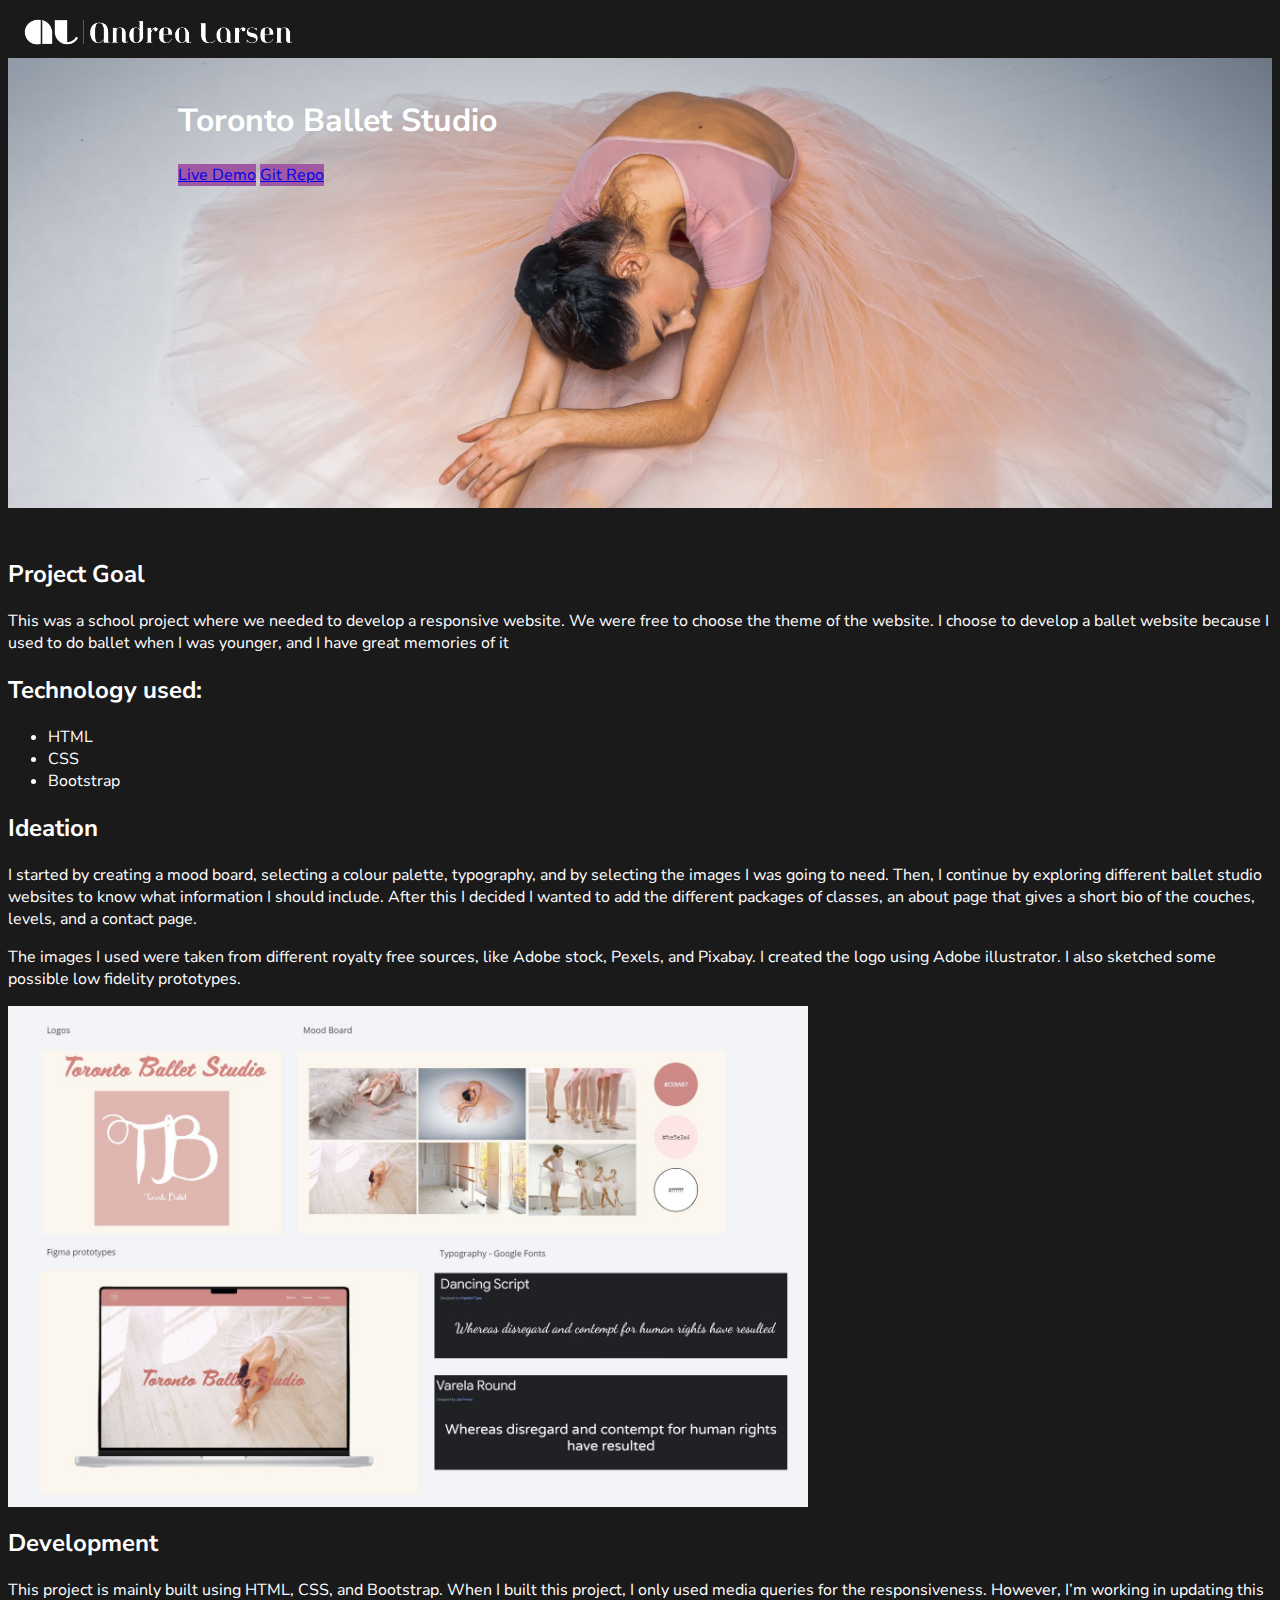
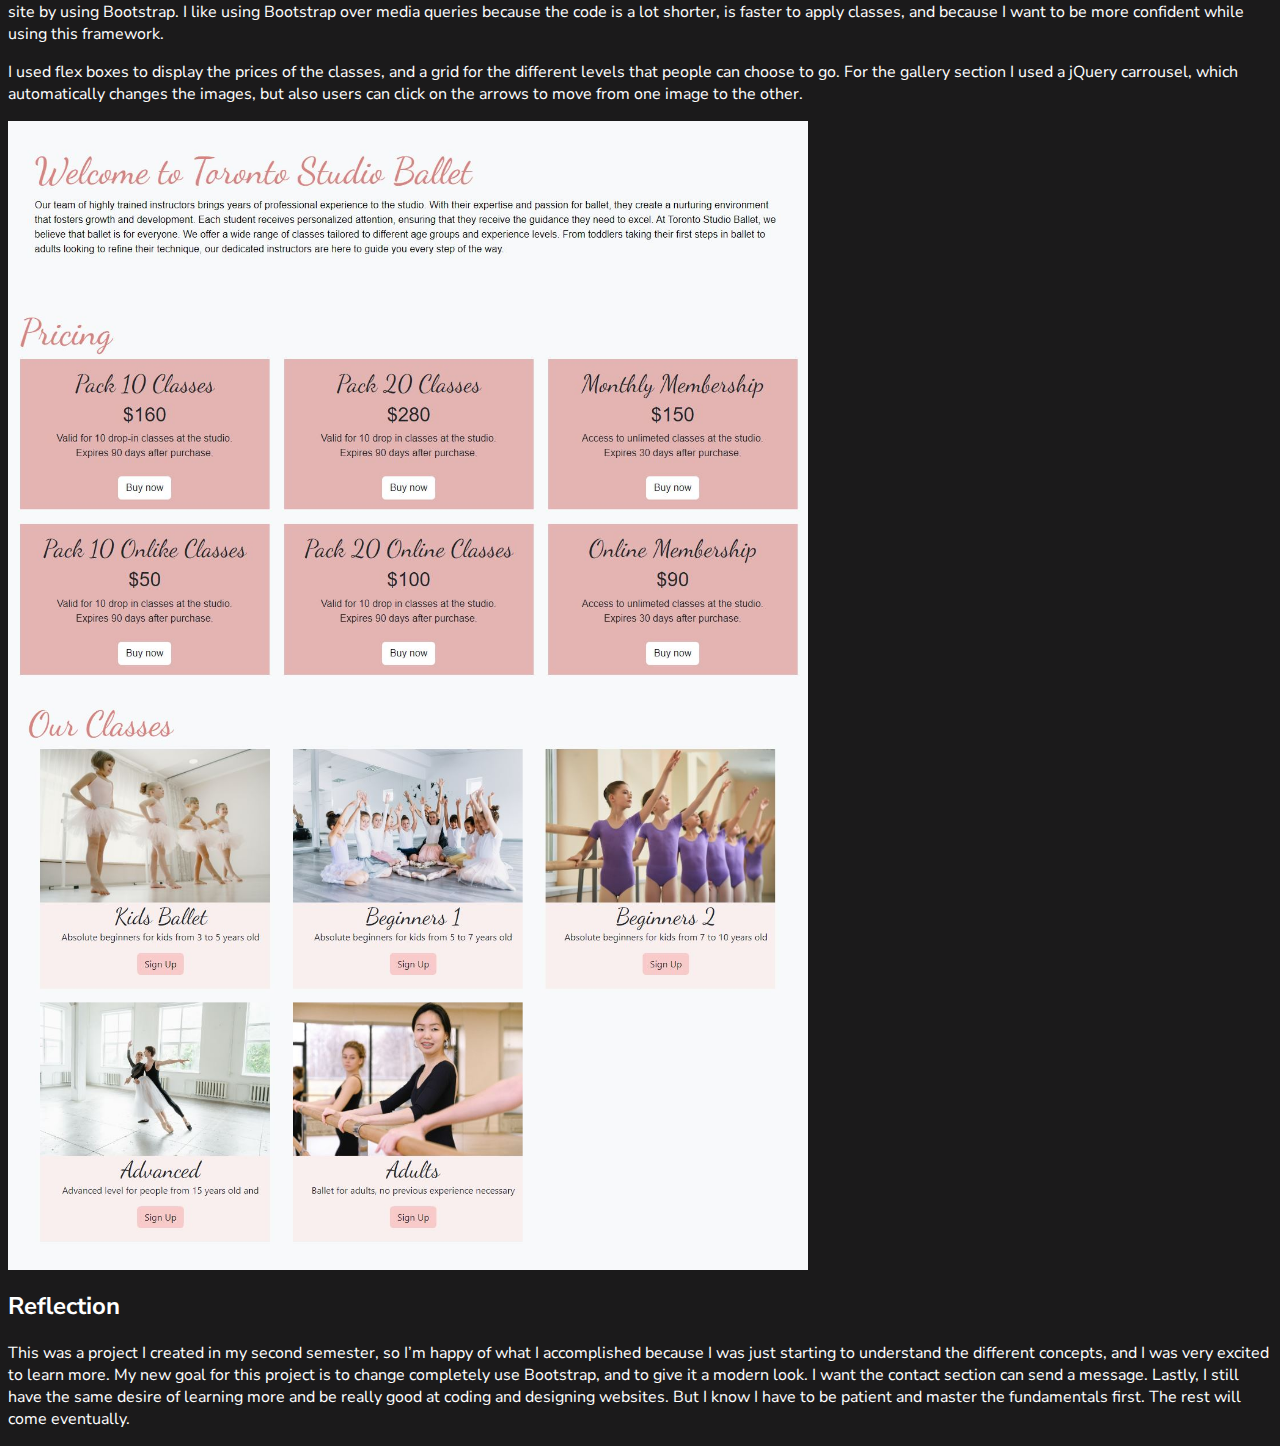
==== ballet.html @ 4f0fe393 "2 other page description added" ====
<html lang="en">
    <head>
        <meta charset="UTF-8">
        <meta name="viewport" content="width=device-width, initial-scale=1.0">
        <link href="https://cdn.jsdelivr.net/npm/bootstrap@5.0.2/dist/css/bootstrap.min.css" rel="stylesheet" integrity="sha384-EVSTQN3/azprG1Anm3QDgpJLIm9Nao0Yz1ztcQTwFspd3yD65VohhpuuCOmLASjC" crossorigin="anonymous">
        <link href="https://fonts.googleapis.com/css2?family=Nunito+Sans:opsz@6..12&display=swap" rel="stylesheet">
        <link rel="stylesheet" href="https://cdnjs.cloudflare.com/ajax/libs/font-awesome/6.5.1/css/all.min.css" integrity="sha512-DTOQO9RWCH3ppGqcWaEA1BIZOC6xxalwEsw9c2QQeAIftl+Vegovlnee1c9QX4TctnWMn13TZye+giMm8e2LwA==" crossorigin="anonymous" referrerpolicy="no-referrer" />
        <link rel="stylesheet" href="css/style.css">
        <title>Andrea Larsen Dev</title>
        <link rel="icon" type="image/x-icon" href="assets/logo-al-whitebg.png">
    </head>
    <body>
        <nav class="navbar navbar-expand-lg nav-bar" style="background-color: none">
            <div class="container-fluid">
                
                <a class="navbar-brand" href="/">
                    <img src="assets/logo-white.png" height="50" alt="">
                </a>
                
            </div>
        </nav>

        <div class="container-fluid mb-5" >
            <div class="jumbotron hero-ballet p-5 d-flex align-items-center justify-content-left img-fluid ">
                <div class="hero-text">

                    <h1 class="display-4 mb-3 font-weight-bold">Toronto Ballet Studio</h1>
                    <a class="btn btn-primary btn-block btn" style="background-color: #a158a2; border: 0 !important;" href="https://balletstudio-9z7f.onrender.com" role="button">Live Demo</a>
                    <a class="btn btn-primary btn-block btn" style="background-color: #a158a2; border: 0 !important;" href="https://github.com/andreal-webdev/ballet" role="button">Git Repo</a>
                    
                </div> 
            </div>
        </div>

        <div class="container p-5">

            <h2 class="display-7 mt-4">Project Goal</h2>

            <p>
                This was a school project where we needed to develop a responsive website. We were free to choose the theme of the website. 
                I choose to develop a ballet website because I used to do ballet when I was younger, and I have great memories of it
            </p>

            <h2 class="display-7 mt-4">Technology used:</h2>

            <div class="container">
                <div class="ml-4">
                    <div class="row">
                        <div class="col">
                            <ul class="list">
                                <li>HTML</li>
                                <li>CSS</li>
                                <li>Bootstrap</li>
                            </ul>
                        </div>
                    
                    </div>
                </div>
            </div>

            <h2 class="display-7 mt-4">Ideation</h2>

            <p>
                I started by creating a mood board, selecting a colour palette, typography, and by selecting the images I was going to need. Then, I continue by exploring different ballet studio websites to know what information I should include. 
                After this I decided I wanted to add the different packages of classes, an about page that gives a short bio of the couches, levels, and a contact page. 
            </p>
            <p> 
                The images I used were taken from different royalty free sources, like Adobe stock, Pexels, and Pixabay. I created the logo using Adobe illustrator. I also sketched some possible low fidelity prototypes. 
            </p>

            
            <img src="./assets/ideation-ballet.JPG" width=" 800px" class="pb-2 img-fluid" height="auto"; alt="figma layout">
            
            

            <h2 class="display-7 mt-4">Development</h2>

            <p>
                This project is mainly built using HTML, CSS, and Bootstrap. When I built this project, I only used media queries for the responsiveness. 
                However, I’m working in updating this site by using Bootstrap. I like using Bootstrap over media queries because the code is a lot shorter, 
                is faster to apply classes, and because I want to be more confident while using this framework.  
            </p>  
            <p> 
                I used flex boxes to display the prices of the classes, and a grid for the different levels that people can choose to go.
                For the gallery section I used a jQuery carrousel, which automatically changes the images, but also users can click on the arrows to move from one image to the other. 
            </p>
        

            <img src="./assets/ballet-sample.JPG"  width=" 800px" class="pb-2 img-fluid" alt="sample of 3d model">
            <img src="./assets/ballet-sample2.JPG"  width=" 800px" class="img-fluid" alt="sample of 3d model">

            <h2 class="display-7 mt-4">Reflection</h2>

            <p>
                This was a project I created in my second semester, so I’m happy of what I accomplished because I was just starting to understand the different concepts, 
                and I was very excited to learn more. My new goal for this project is to change completely use Bootstrap, and to give it a modern look. 
                I want the contact section can send a message. Lastly, I still have the same desire of learning more and be really good at coding and designing websites. 
                But I know I have to be patient and master the fundamentals first. The rest will come eventually.  
            </p>  


            



        </div>
            
    </body>
</html>
---- css/style.css ----
body{
    font-family: 'Nunito Sans', sans-serif;
    background-color: #1b1a1b;
    color: #fff;
}

.btn:hover{
    background-color: #77278d !important;
}


.nav-link{
    color: #fff;
    position: relative;
}


.navbar-nav .nav-link {
    color: rgb(255, 255, 255);
}

.nav-link::after{
    content: '';
    width: 0;
    height: 3px;
    position: absolute;
    bottom: 4px;
    left: 50%;
    transform: translateX(-60%);
    background: linear-gradient(90deg, rgba(255, 192, 203, 0.747), rgba(200, 108, 218, 0.952));
    transition: width 0.3s;
}

.nav-link:hover::after{
    width: 60%;
    
}


.btn{
    border: black;
}

.hero-section {

    background-image: url('../assets/hero.png');
    background-size: contain;
    background-position: right center;
    background-repeat: no-repeat;
    margin: 0;
    margin-bottom: 50px;
    height: 90vh;
    animation: hero 1.8s ease-in-out;
    
}

.hero-space {

    background-image: url('../assets/astro.jpeg');
    background-size: cover;
    max-height: 50vh;
    background-repeat: no-repeat;
    margin: 0;
    margin-bottom: 50px;
    height: 100vh;
    animation: hero 1.8s ease-in-out;
    padding: 0;
    
}
.hero-weather {

    background-image: url('../assets/weather.png');
    background-size: cover;
    max-height: 50vh;
    background-repeat: no-repeat;
    margin: 0;
    margin-bottom: 50px;
    height: 100vh;
    animation: hero 1.8s ease-in-out;
    padding: 0;
    
}
.hero-ballet {

    background-image: url('../assets/ballerina.jpg');
    background-size: cover;
    max-height: 50vh;
    background-repeat: no-repeat;
    margin: 0;
    margin-bottom: 50px;
    height: 100vh;
    animation: hero 1.8s ease-in-out;
    padding: 0;
    
}
.hero-pacman {

    background-image: url('../assets/pacman-hero.png');
    background-size: cover;
    max-height: 50vh;
    background-repeat: no-repeat;
    margin: 0;
    margin-bottom: 50px;
    height: 100vh;
    animation: hero 1.8s ease-in-out;
    padding: 0;
    
}

@keyframes hero{
    0%{
        opacity: 0;
       

    }
    100%{
       opacity:100%;
    }
   
}

#hero {
    padding: 0;
    
}


.hero-text{
    margin-left: 150px;
    padding: 20px;
    border-radius: 30px;
    animation: h1 1.8s ease-in-out;
}

@keyframes h1{
    0%{
        margin: 10px 0 10px -800px;
    }

}

.img-thumbnail{
    background-color: transparent;
    border: none;
    transition: transform 0.3s ease-in-out;
    
}

.img-thumbnail:hover{
    transform: scale(1.1);
    
   
}



.card-size {
    height: 600px;
    background-color: transparent;
    border-radius: 30px;
}

.card-img-size {
    object-fit:contain;
    height: 300px;
    
}
.card-title{
    color: #a1a1a1;
    font-weight: 700;
}

.profile{
    height: 170px;
    margin-top: 25px;
   
    border-radius:20px ;
}

.profile-text{
   
    padding: 10px;
    border-radius: 20px;
    margin-bottom: 40px;
}


.icon-container {
    display: flex;
    overflow: hidden;
    
}


.skills{
    margin-bottom: 50px;
}



.icon:hover{
    color: #daaae7 !important;
}

.link{
    color: #fff;
    
}

.link:hover{
    color: #a246bc;
    
}

.footer{
    margin-top: 50px;
    padding: 50px;
}


/* media quesries */
@media (max-width: 576px) {
    .hero-section {
        text-align: center;
        background-image: none;
        height: 30vh;
    }
    .hero-text {
        margin: auto;
    
    }
    .icon-container svg {
        height: 30px;
        width: 30px;
    }

 
  
}

/* For medium devices */
@media (min-width: 576px) and (max-width: 768px) {
    .hero-section {
        text-align: center;
        height: 30vh;
        background-size: 300px;
        background-position:right;
        background-repeat: no-repeat;
        margin: 0;
        margin-bottom: 10px;
        
    }
    .hero-text {
        margin-left:5px;
    }
    .icon-container svg {
        height: 60px;
        width: 60px;
    }
    .animation{
        display: none;
    }
}


@media (min-width: 768px) and (max-width: 940px) {

    .hero-section {
        text-align: center;
        height: 50vh;
        background-size: 500px;
        background-position:right;
        background-repeat: no-repeat;
        margin: 0;
        margin-bottom: 10px;
        
    }
    .hero-text {
        margin-left:5px;
        
    }

}
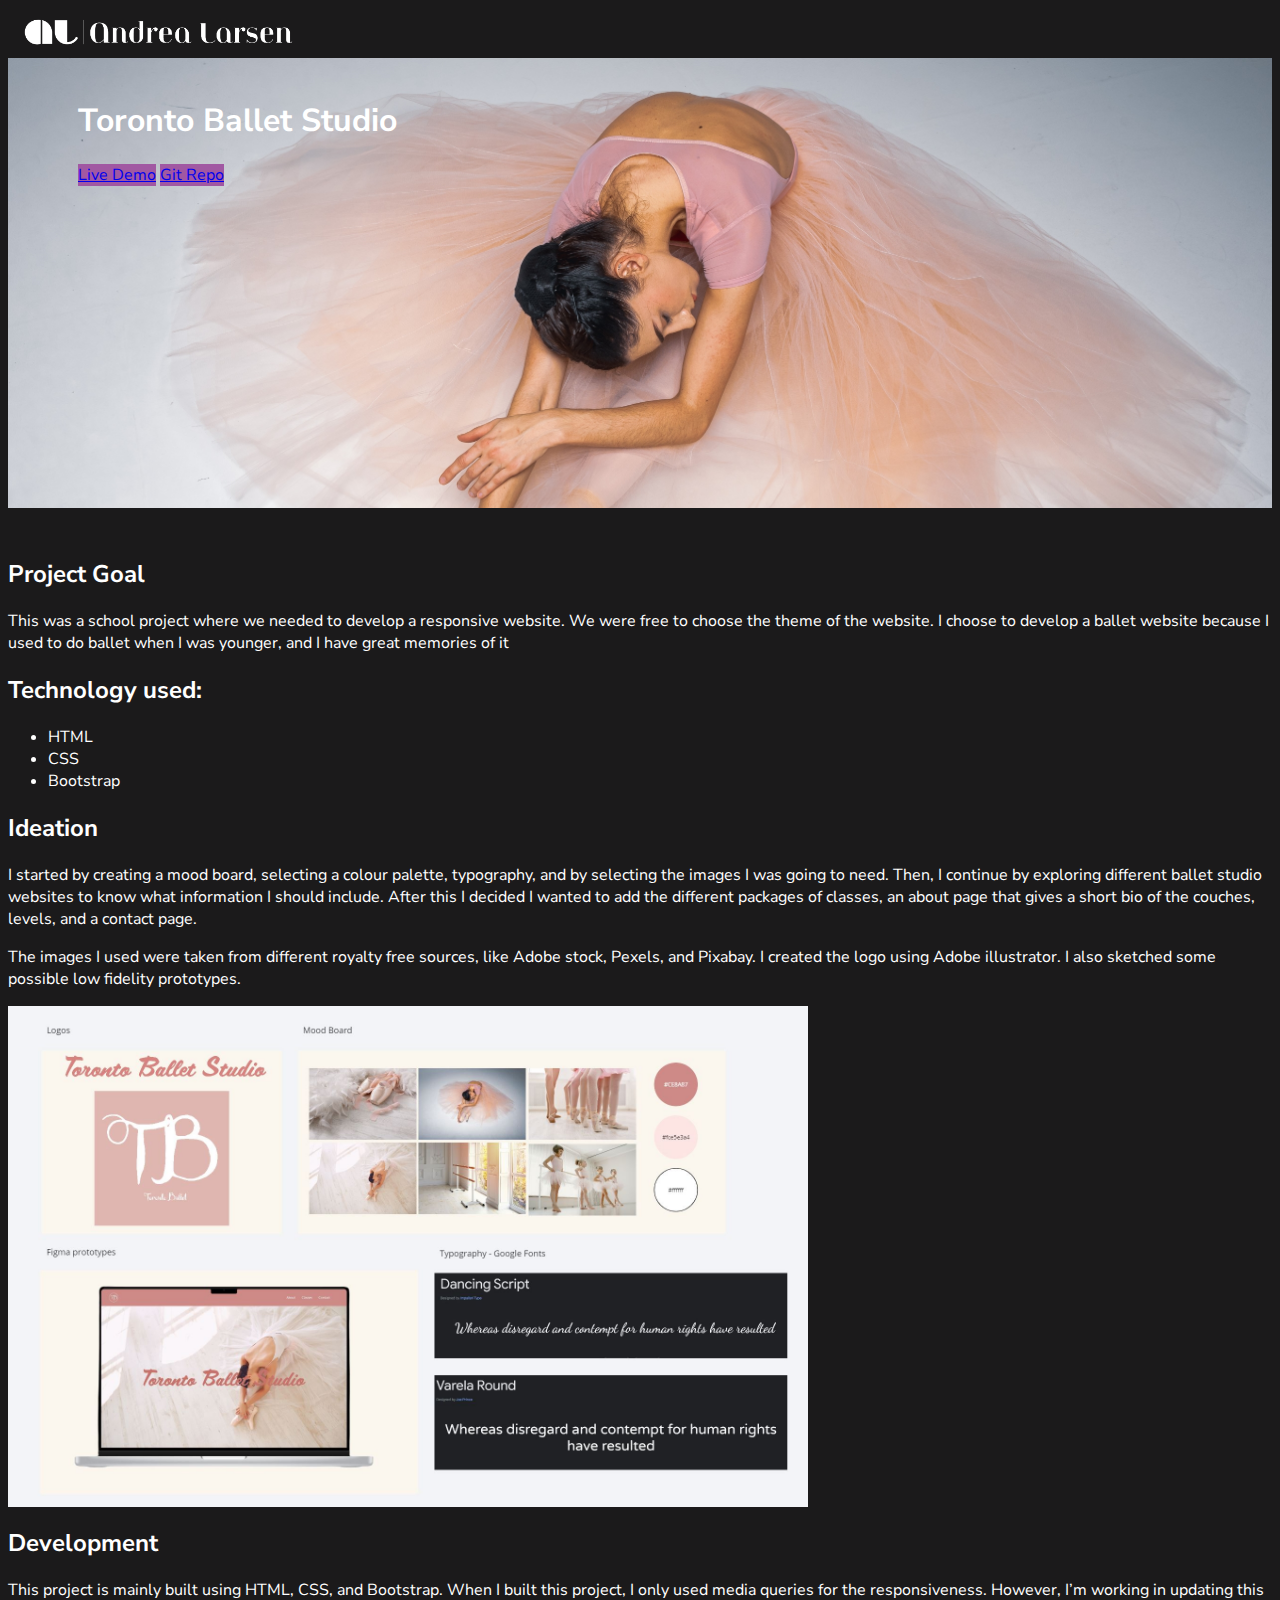
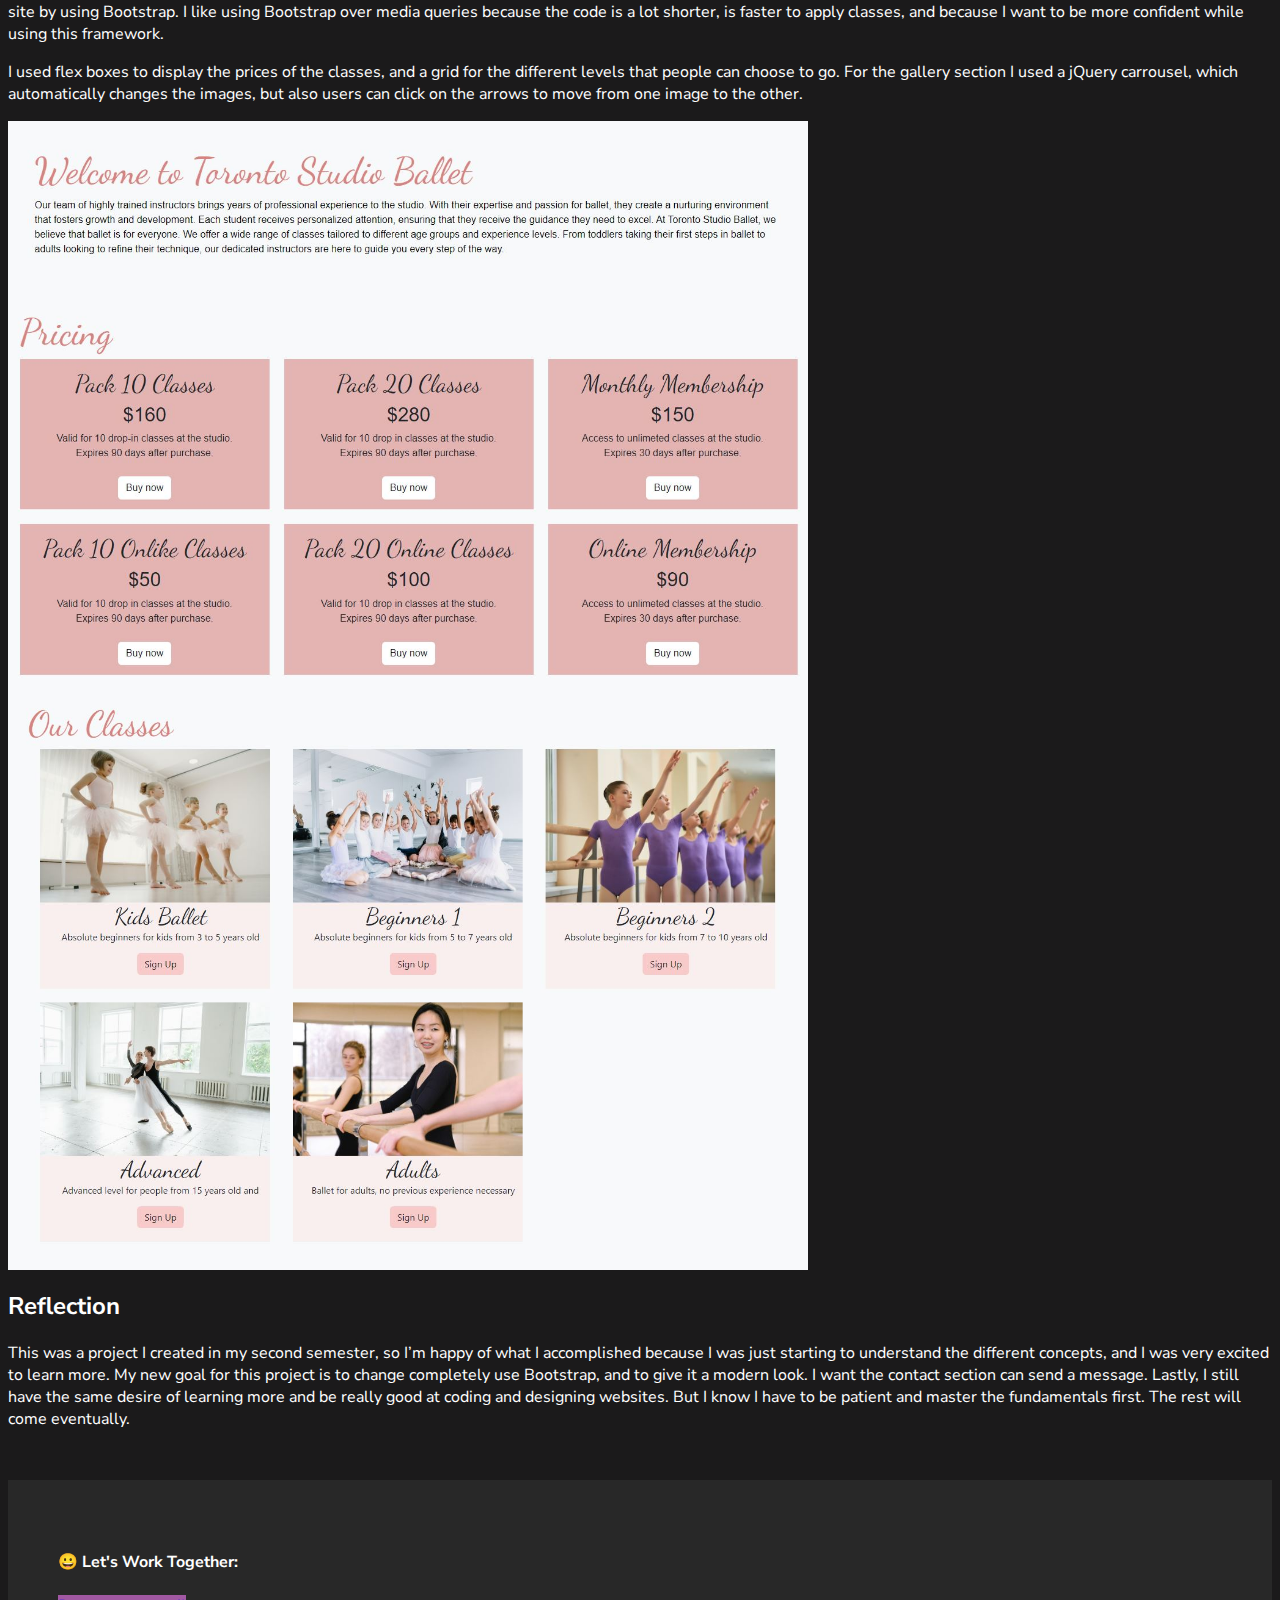
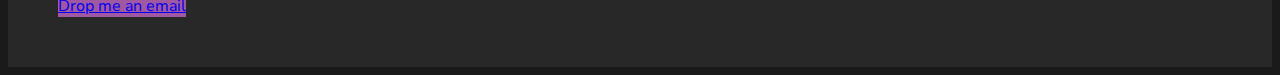
==== commit 16fa2c32: "icon fixed, contact to button" ====
--- a/ballet.html
+++ b/ballet.html
@@ -25,8 +25,8 @@
                 <div class="hero-text">
 
                     <h1 class="display-4 mb-3 font-weight-bold">Toronto Ballet Studio</h1>
-                    <a class="btn btn-primary btn-block btn" style="background-color: #a158a2; border: 0 !important;" href="https://balletstudio-9z7f.onrender.com" role="button">Live Demo</a>
-                    <a class="btn btn-primary btn-block btn" style="background-color: #a158a2; border: 0 !important;" href="https://github.com/andreal-webdev/ballet" role="button">Git Repo</a>
+                    <a class="btn btn-primary btn-block btn" style="background-color: #a158a2; border: 0 !important;" href="https://balletstudio-9z7f.onrender.com"  target="_blank" role="button">Live Demo</a>
+                    <a class="btn btn-primary btn-block btn" style="background-color: #a158a2; border: 0 !important;" href="https://github.com/andreal-webdev/ballet"  target="_blank" role="button">Git Repo</a>
                     
                 </div> 
             </div>
@@ -104,6 +104,33 @@
 
 
         </div>
+        <footer class="text-center footer" style="background-color: #282828;">
+            
+            <div class="container" id="contact">
+
+                <h4 class="display-9 text-center">&#128512; Let's Work Together:</h4>
+                <a class="btn btn-primary btn-block btn m-3" style="background-color: #a158a2; border: 0 !important;" href="mailto:info@andrealarsen.dev"  role="button">Drop me an email</a>
+            
+                
+            
+                <div class="mb-4 mt-2">
+                    <a class="icon" style="color: #ffffff; font-size: 40px; text-decoration: none;" href="https://www.linkedin.com/in/andreal-webdev" target="_blank">
+                        <i class="fa-brands fa-linkedin"></i>
+                        
+                    </a>
+                    <a  class="icon" style="color: #ffffff; font-size: 40px;" href="https://github.com/andreal-webdev" target="_blank">
+                        <i class="fa-brands fa-github"></i>
+                    </a>
+                   
+            
+                </div>
+              
+            </div>
+           
+            
+            
+        </footer>
+
             
     </body>
 </html>--- a/css/style.css
+++ b/css/style.css
@@ -36,6 +36,11 @@
     
 }
 
+.img-smll{
+    display: none;
+    
+}
+
 
 .btn{
     border: black;
@@ -126,7 +131,7 @@
 
 
 .hero-text{
-    margin-left: 150px;
+    margin-left: 50px;
     padding: 20px;
     border-radius: 30px;
     animation: h1 1.8s ease-in-out;
@@ -219,11 +224,11 @@
 
 
 /* media quesries */
-@media (max-width: 576px) {
+@media (max-width: 772px) {
     .hero-section {
         text-align: center;
         background-image: none;
-        height: 30vh;
+        height: 50vh;
     }
     .hero-text {
         margin: auto;
@@ -233,16 +238,23 @@
         height: 30px;
         width: 30px;
     }
-
+    .img-smll{
+        display: flex;
+        
+    }
+    .img-lg{
+        display: none;
+        
+    }
  
   
 }
 
 /* For medium devices */
-@media (min-width: 576px) and (max-width: 768px) {
+@media (min-width: 772px) and (max-width: 883px) {
     .hero-section {
-        text-align: center;
-        height: 30vh;
+        
+        height: 50vh;
         background-size: 300px;
         background-position:right;
         background-repeat: no-repeat;
@@ -252,6 +264,7 @@
     }
     .hero-text {
         margin-left:5px;
+        padding-left: 5px;
     }
     .icon-container svg {
         height: 60px;
@@ -260,14 +273,19 @@
     .animation{
         display: none;
     }
-}
-
-
-@media (min-width: 768px) and (max-width: 940px) {
+    .img-smll{
+        display: none;
+        
+    }
+  
+}
+
+
+@media (min-width: 883px) and (max-width: 1079px) {
 
     .hero-section {
-        text-align: center;
-        height: 50vh;
+        
+        height: 80vh;
         background-size: 500px;
         background-position:right;
         background-repeat: no-repeat;
@@ -279,5 +297,9 @@
         margin-left:5px;
         
     }
+    .img-smll{
+        display: none;
+        
+    }
 
 }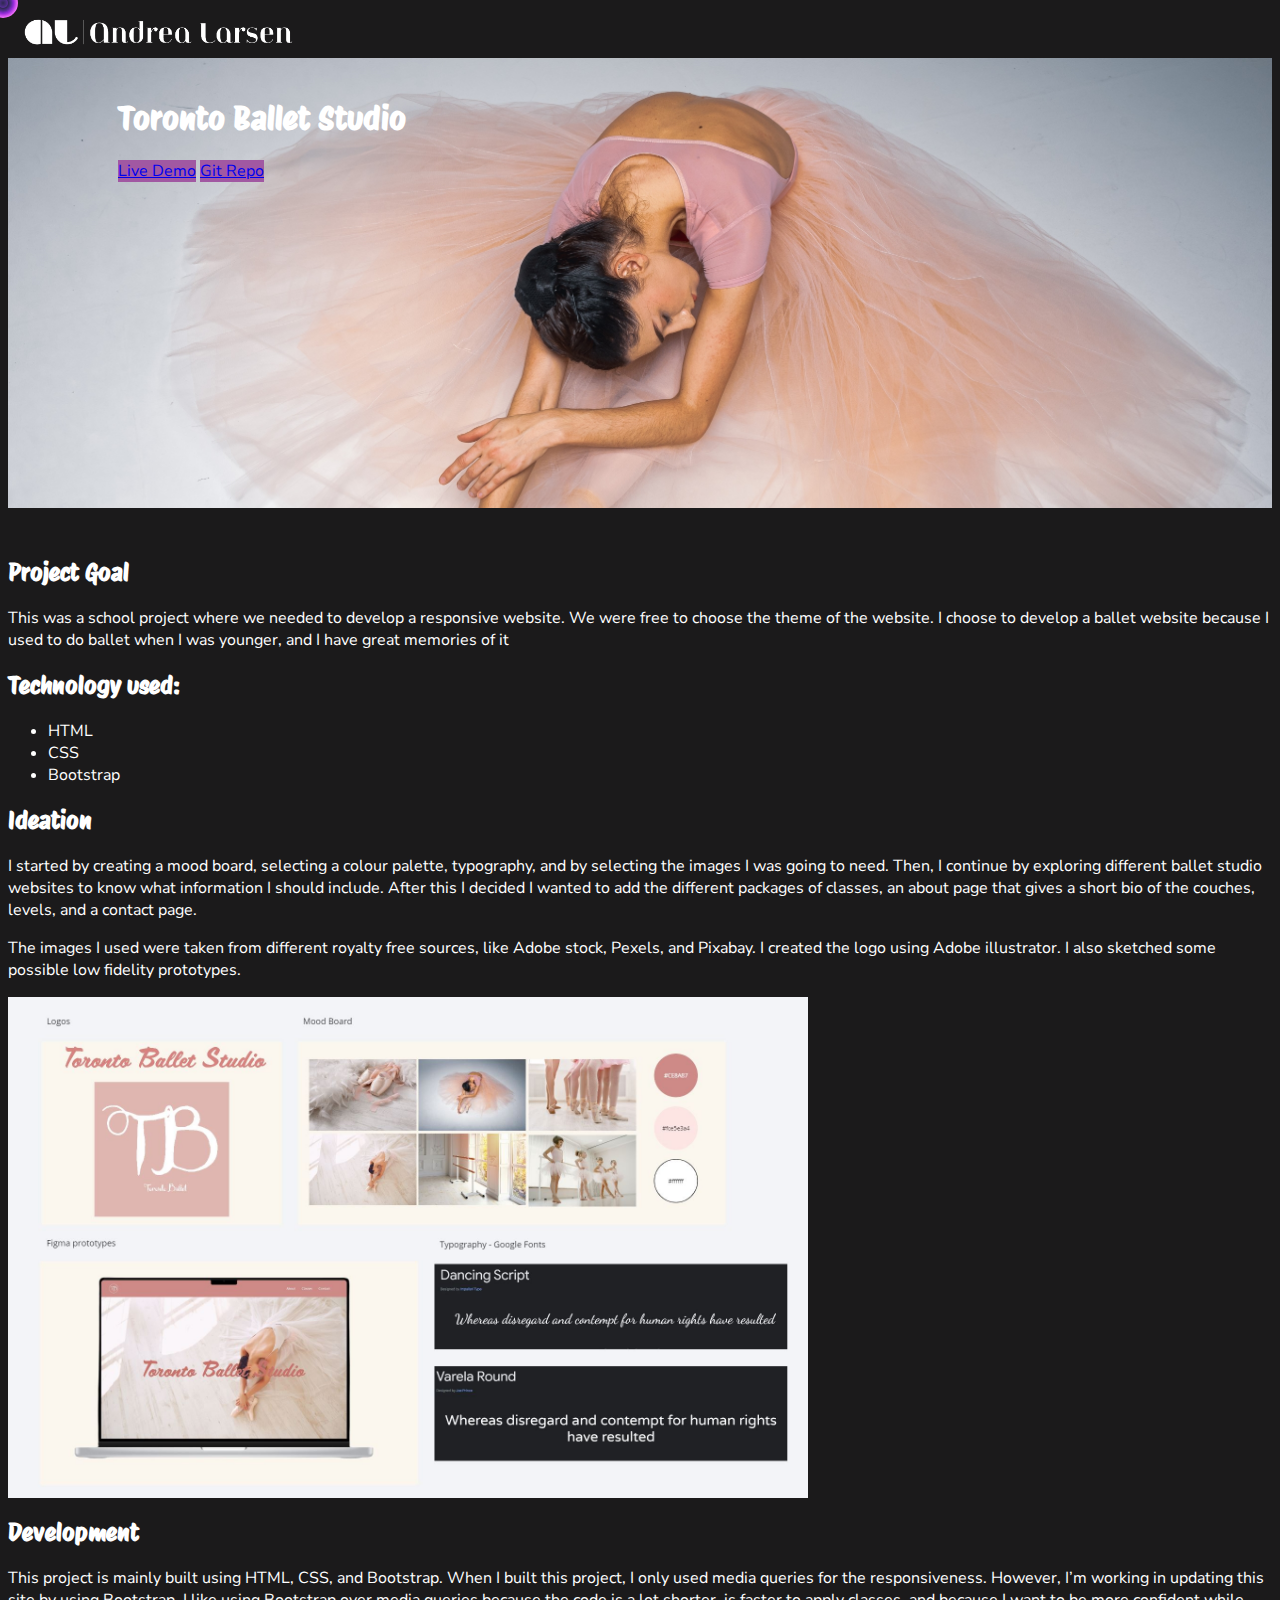
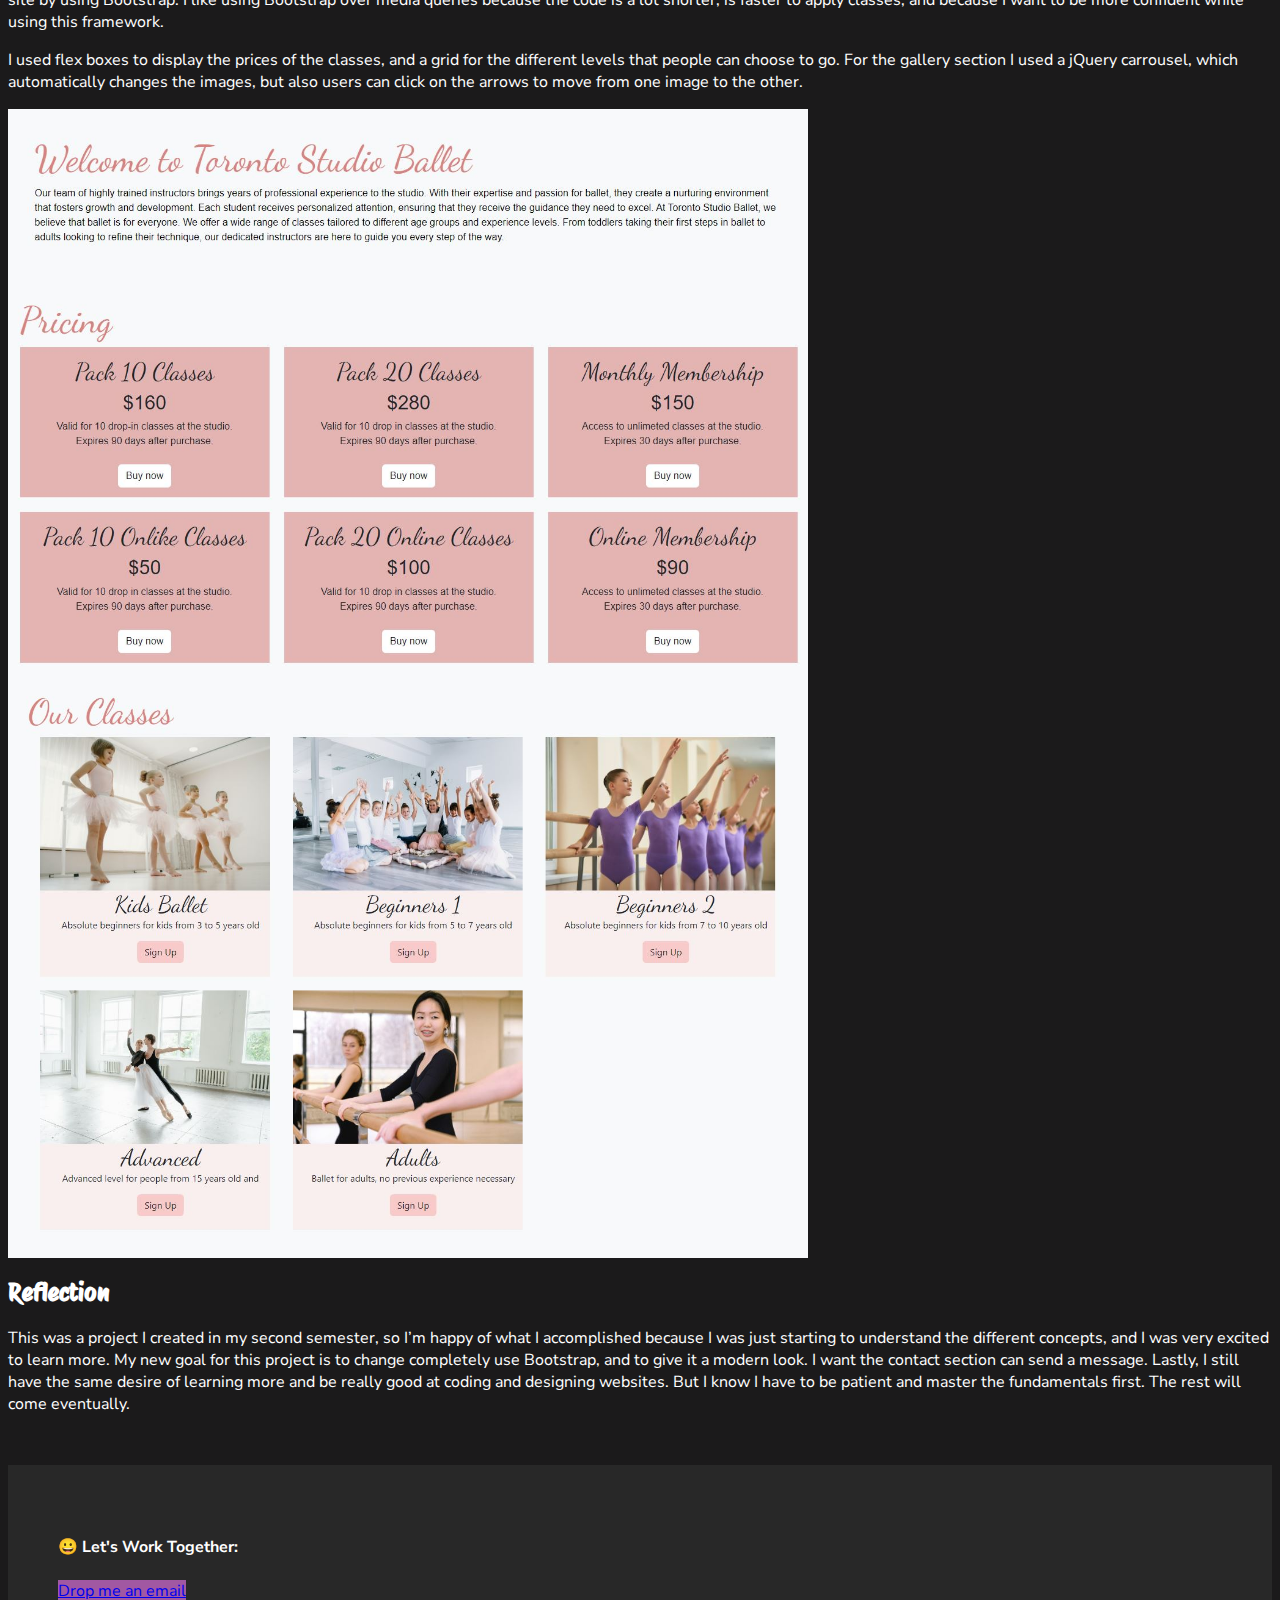
==== commit c0d1ea4b: "mouse trail" ====
--- a/ballet.html
+++ b/ballet.html
@@ -4,6 +4,7 @@
         <meta name="viewport" content="width=device-width, initial-scale=1.0">
         <link href="https://cdn.jsdelivr.net/npm/bootstrap@5.0.2/dist/css/bootstrap.min.css" rel="stylesheet" integrity="sha384-EVSTQN3/azprG1Anm3QDgpJLIm9Nao0Yz1ztcQTwFspd3yD65VohhpuuCOmLASjC" crossorigin="anonymous">
         <link href="https://fonts.googleapis.com/css2?family=Nunito+Sans:opsz@6..12&display=swap" rel="stylesheet">
+        <link href="https://fonts.googleapis.com/css2?family=Protest+Riot&display=swap" rel="stylesheet">
         <link rel="stylesheet" href="https://cdnjs.cloudflare.com/ajax/libs/font-awesome/6.5.1/css/all.min.css" integrity="sha512-DTOQO9RWCH3ppGqcWaEA1BIZOC6xxalwEsw9c2QQeAIftl+Vegovlnee1c9QX4TctnWMn13TZye+giMm8e2LwA==" crossorigin="anonymous" referrerpolicy="no-referrer" />
         <link rel="stylesheet" href="css/style.css">
         <title>Andrea Larsen Dev</title>
@@ -24,7 +25,7 @@
             <div class="jumbotron hero-ballet p-5 d-flex align-items-center justify-content-left img-fluid ">
                 <div class="hero-text">
 
-                    <h1 class="display-4 mb-3 font-weight-bold">Toronto Ballet Studio</h1>
+                    <h1 class="display-4 mb-3 font-weight-bold title">Toronto Ballet Studio</h1>
                     <a class="btn btn-primary btn-block btn" style="background-color: #a158a2; border: 0 !important;" href="https://balletstudio-9z7f.onrender.com"  target="_blank" role="button">Live Demo</a>
                     <a class="btn btn-primary btn-block btn" style="background-color: #a158a2; border: 0 !important;" href="https://github.com/andreal-webdev/ballet"  target="_blank" role="button">Git Repo</a>
                     
@@ -32,16 +33,33 @@
             </div>
         </div>
 
+        <!-- mouse trail---->
+        <div class="trail"></div>
+        <div class="trail"></div>
+        <div class="trail"></div>
+        <div class="trail"></div>
+        <div class="trail"></div>
+        <div class="trail"></div>
+        <div class="trail"></div>
+        <div class="trail"></div>
+        <div class="trail"></div>
+        <div class="trail"></div>
+        <div class="trail"></div>
+        <div class="trail"></div>
+        <div class="trail"></div>
+        <div class="trail"></div>
+        <div class="trail"></div>
+
         <div class="container p-5">
 
-            <h2 class="display-7 mt-4">Project Goal</h2>
+            <h2 class="display-7 mt-4 title">Project Goal</h2>
 
             <p>
                 This was a school project where we needed to develop a responsive website. We were free to choose the theme of the website. 
                 I choose to develop a ballet website because I used to do ballet when I was younger, and I have great memories of it
             </p>
 
-            <h2 class="display-7 mt-4">Technology used:</h2>
+            <h2 class="display-7 mt-4 title">Technology used:</h2>
 
             <div class="container">
                 <div class="ml-4">
@@ -58,7 +76,7 @@
                 </div>
             </div>
 
-            <h2 class="display-7 mt-4">Ideation</h2>
+            <h2 class="display-7 mt-4 title">Ideation</h2>
 
             <p>
                 I started by creating a mood board, selecting a colour palette, typography, and by selecting the images I was going to need. Then, I continue by exploring different ballet studio websites to know what information I should include. 
@@ -73,7 +91,7 @@
             
             
 
-            <h2 class="display-7 mt-4">Development</h2>
+            <h2 class="display-7 mt-4 title">Development</h2>
 
             <p>
                 This project is mainly built using HTML, CSS, and Bootstrap. When I built this project, I only used media queries for the responsiveness. 
@@ -89,7 +107,7 @@
             <img src="./assets/ballet-sample.JPG"  width=" 800px" class="pb-2 img-fluid" alt="sample of 3d model">
             <img src="./assets/ballet-sample2.JPG"  width=" 800px" class="img-fluid" alt="sample of 3d model">
 
-            <h2 class="display-7 mt-4">Reflection</h2>
+            <h2 class="display-7 mt-4 title">Reflection</h2>
 
             <p>
                 This was a project I created in my second semester, so I’m happy of what I accomplished because I was just starting to understand the different concepts, 
@@ -98,17 +116,12 @@
                 But I know I have to be patient and master the fundamentals first. The rest will come eventually.  
             </p>  
 
-
-            
-
-
-
         </div>
         <footer class="text-center footer" style="background-color: #282828;">
             
             <div class="container" id="contact">
 
-                <h4 class="display-9 text-center">&#128512; Let's Work Together:</h4>
+                <h4 class="display-6 text-center">&#128512; Let's Work Together:</h4>
                 <a class="btn btn-primary btn-block btn m-3" style="background-color: #a158a2; border: 0 !important;" href="mailto:info@andrealarsen.dev"  role="button">Drop me an email</a>
             
                 
@@ -127,10 +140,13 @@
               
             </div>
            
-            
+
             
         </footer>
 
+        <script src="./js/script.js"></script>
+        <script src="https://code.jquery.com/jquery-3.2.1.slim.min.js"></script>    
+        <script src="https://cdn.jsdelivr.net/npm/bootstrap@5.0.2/dist/js/bootstrap.bundle.min.js" integrity="sha384-MrcW6ZMFYlzcLA8Nl+NtUVF0sA7MsXsP1UyJoMp4YLEuNSfAP+JcXn/tWtIaxVXM" crossorigin="anonymous"></script>
             
     </body>
 </html>--- a/css/style.css
+++ b/css/style.css
@@ -131,7 +131,7 @@
 
 
 .hero-text{
-    margin-left: 50px;
+    margin-left: 90px;
     padding: 20px;
     border-radius: 30px;
     animation: h1 1.8s ease-in-out;
@@ -155,6 +155,22 @@
     transform: scale(1.1);
     
    
+}
+
+.title{
+    font-family: "Protest Riot", sans-serif;
+}
+
+.trail {
+    height: 30px;
+    width: 30px;
+    border-radius: 24px;
+    background-color: black;
+    position: fixed; 
+    top: 0;
+    left: 0;
+    pointer-events: none;
+    z-index: 99999999;
 }
 
 
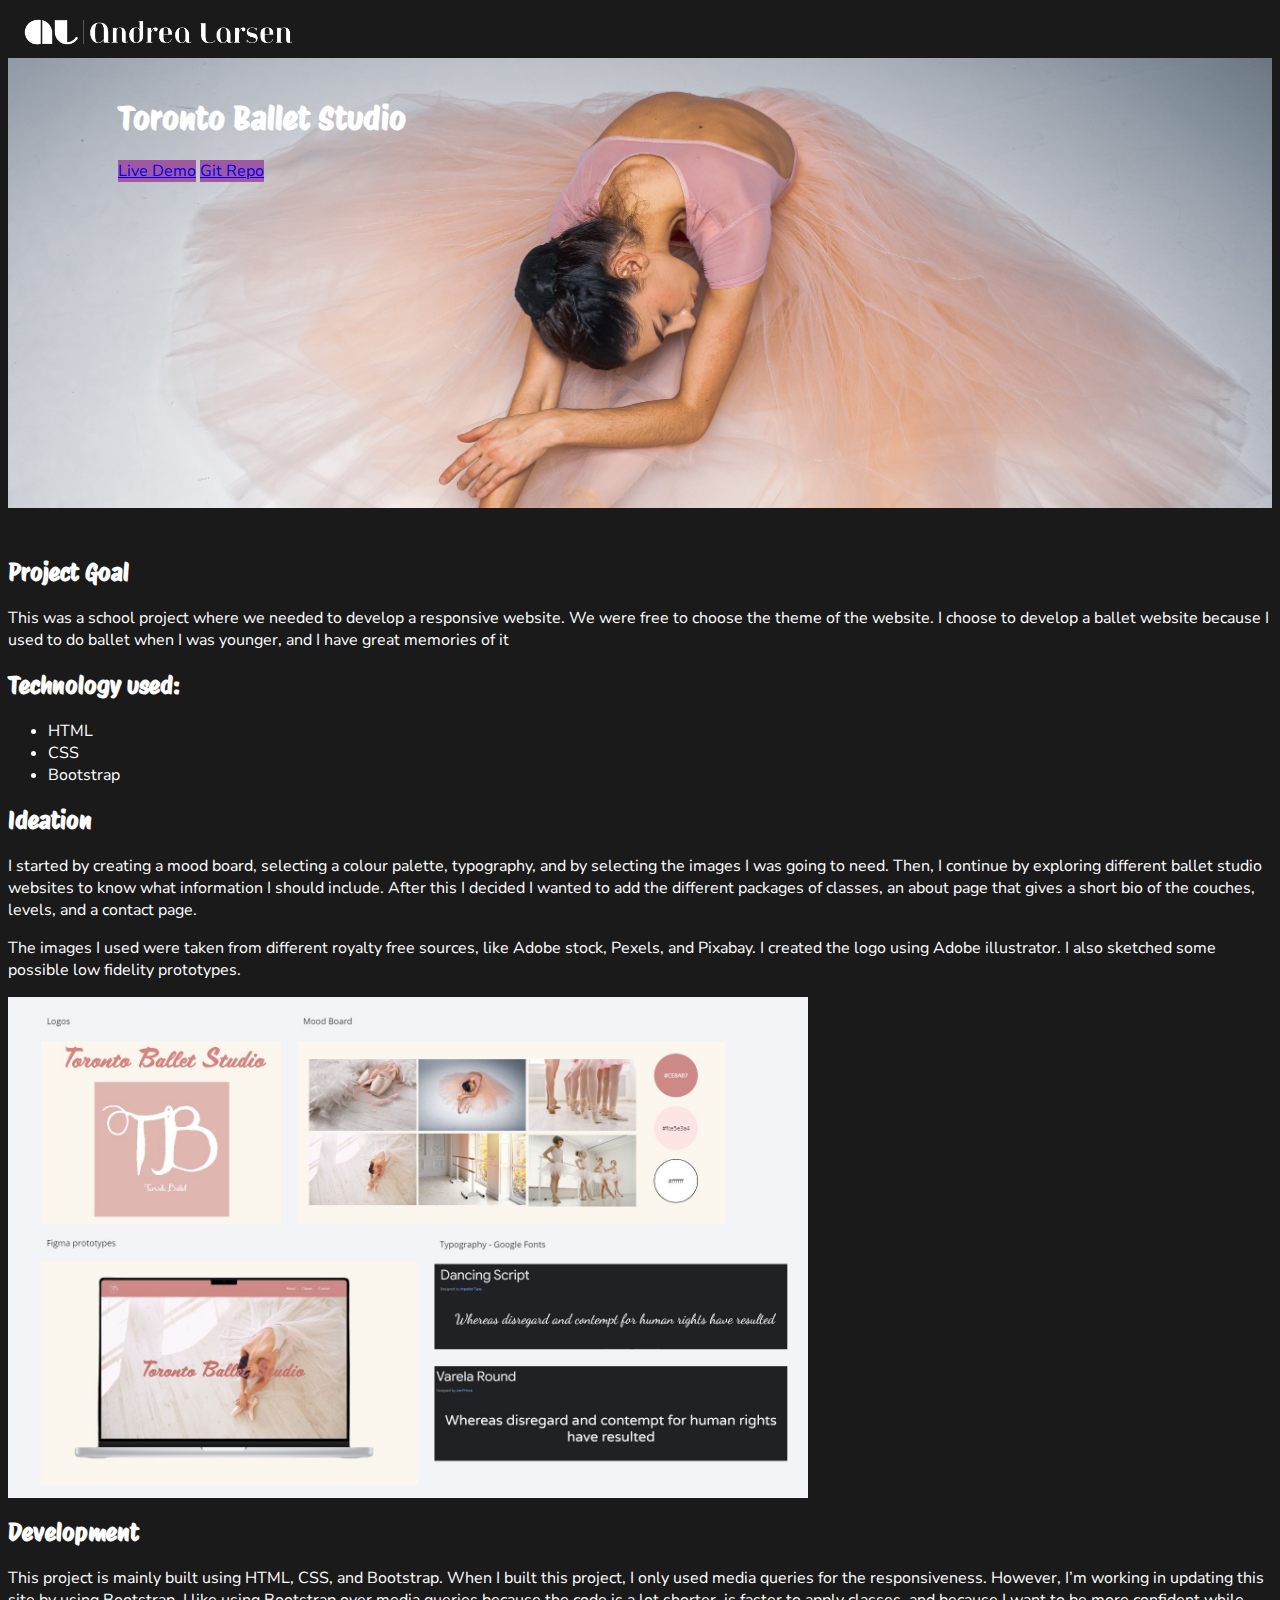
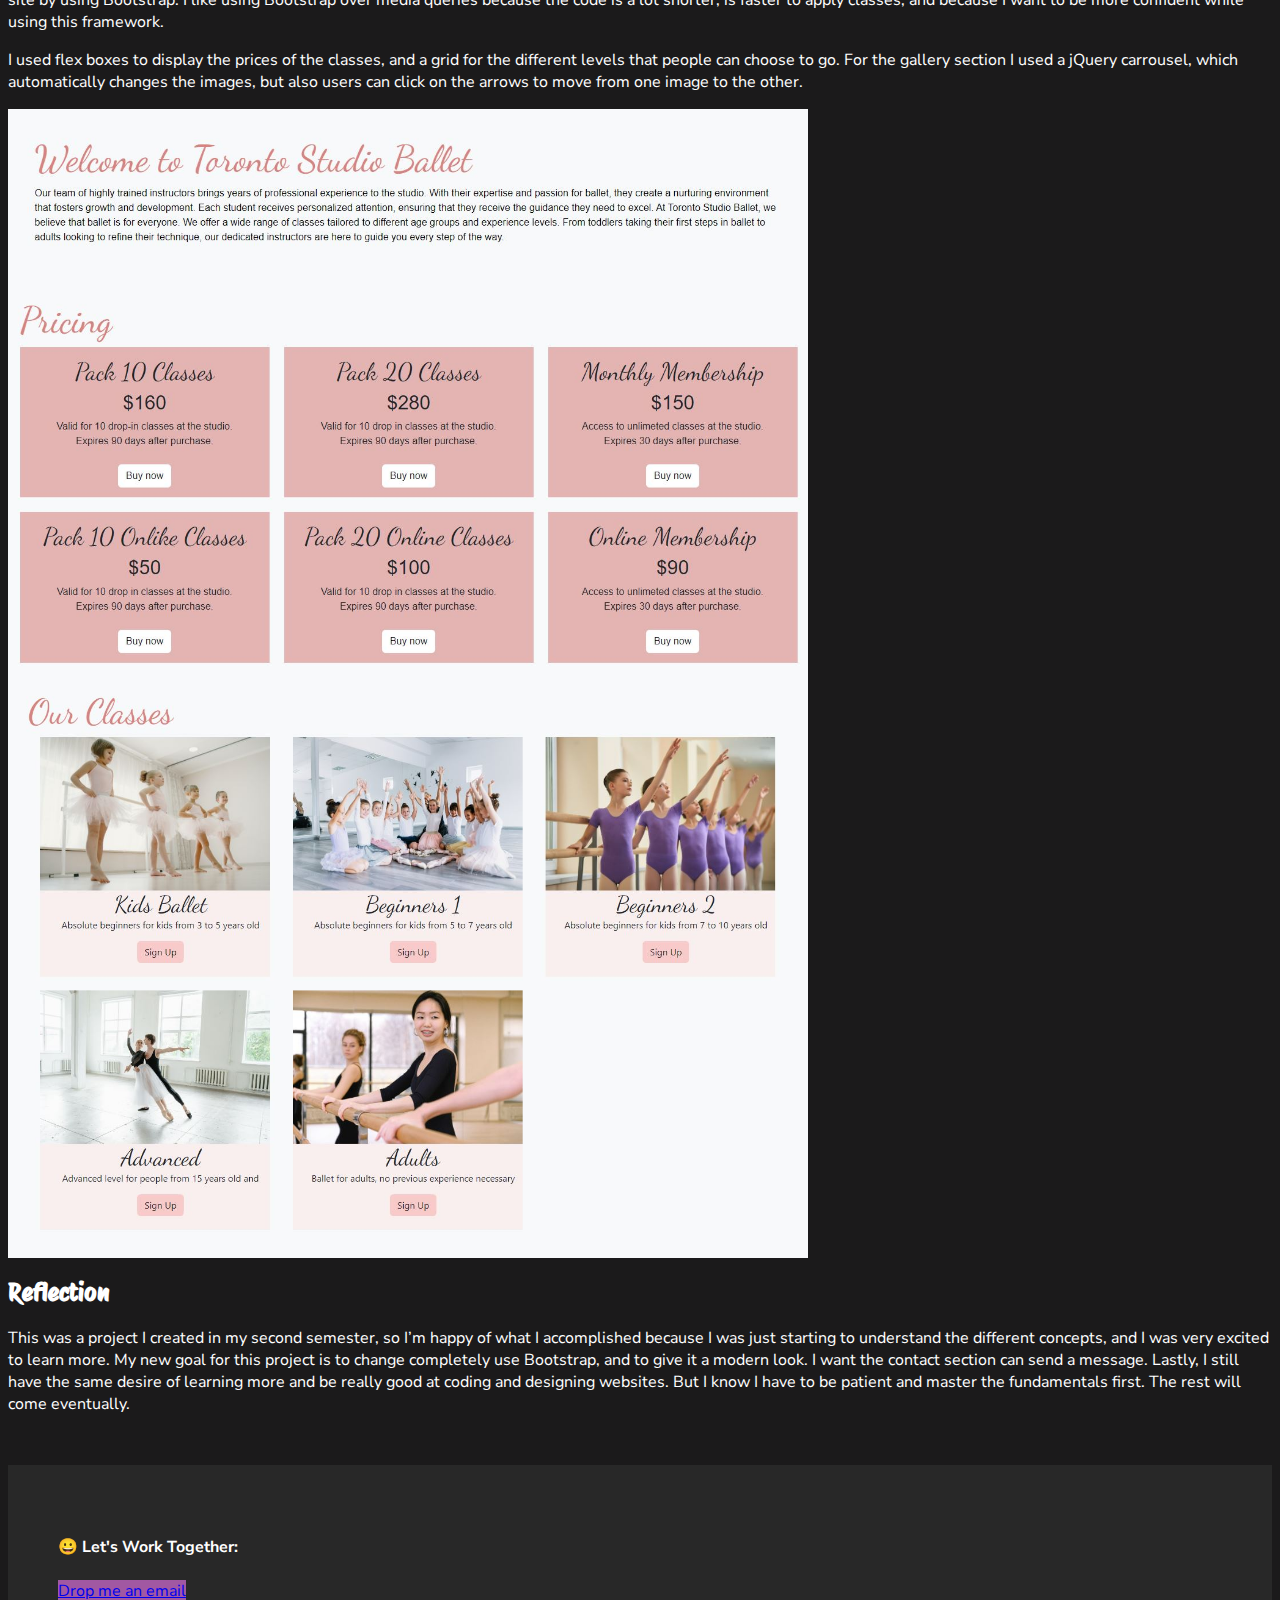
==== commit 8e2f5c5d: "no trail" ====
--- a/ballet.html
+++ b/ballet.html
@@ -33,23 +33,7 @@
             </div>
         </div>
 
-        <!-- mouse trail---->
-        <div class="trail"></div>
-        <div class="trail"></div>
-        <div class="trail"></div>
-        <div class="trail"></div>
-        <div class="trail"></div>
-        <div class="trail"></div>
-        <div class="trail"></div>
-        <div class="trail"></div>
-        <div class="trail"></div>
-        <div class="trail"></div>
-        <div class="trail"></div>
-        <div class="trail"></div>
-        <div class="trail"></div>
-        <div class="trail"></div>
-        <div class="trail"></div>
-
+       
         <div class="container p-5">
 
             <h2 class="display-7 mt-4 title">Project Goal</h2>
--- a/css/style.css
+++ b/css/style.css
@@ -161,18 +161,6 @@
     font-family: "Protest Riot", sans-serif;
 }
 
-.trail {
-    height: 30px;
-    width: 30px;
-    border-radius: 24px;
-    background-color: black;
-    position: fixed; 
-    top: 0;
-    left: 0;
-    pointer-events: none;
-    z-index: 99999999;
-}
-
 
 
 .card-size {
